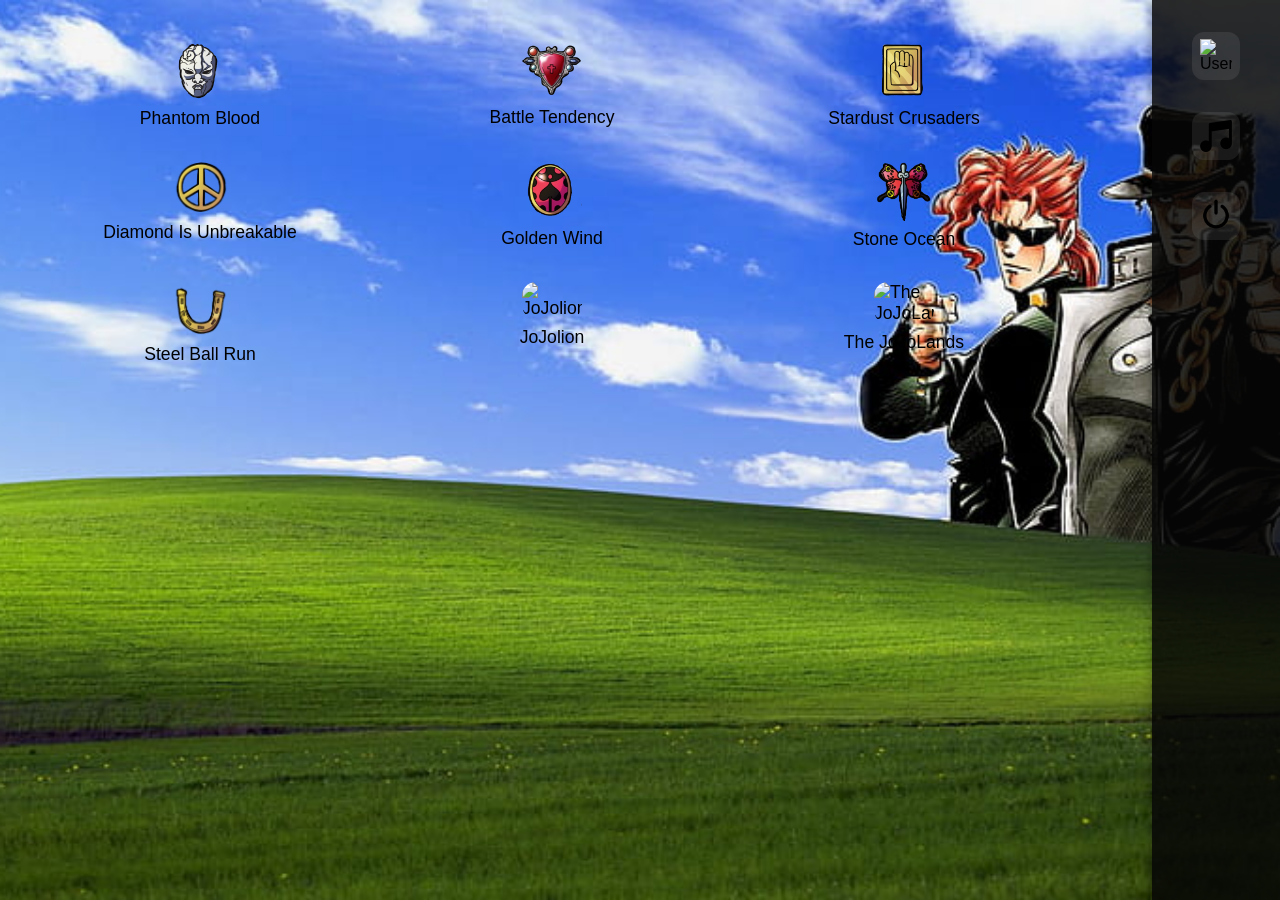
==== escritorio.html @ e4be67cc "v1 desktop" ====
<!DOCTYPE html>
<html lang="en">
    <head>
        <meta charset="UTF-8">
        <meta name="viewport" content="width=device-width, initial-scale=1.0">
        <title>Escritorio</title>
        <link rel="stylesheet" href="css/escritorio.css">
        <script src="js/escritorio.js" defer></script>
    </head>
    <body>
        <!--Escritorio con cada icono dentro-->
        <div class="desktop">
            <div class="desktop-icons">
                <div class="desktop-icon" id="icon-phantom-blood">
                    <img src="assets/imgs/phantomBlood.png"
                        alt="Phantom Blood">
                    Phantom Blood
                </div>
                <div class="desktop-icon" id="icon-battle-tendency">
                    <img src="assets/imgs/battleTendecy.png"
                        alt="Battle Tendency">
                    Battle Tendency
                </div>
                <div class="desktop-icon" id="icon-stardust-crusaders">
                    <img src="assets/imgs/stardustCrusaders.png"
                        alt="Stardust Crusaders">
                    Stardust Crusaders
                </div>
                <div class="desktop-icon" id="icon-diamond-is-unbreakable">
                    <img src="assets/imgs/crazyDiamond.png"
                        alt="Diamond Is Unbreakable">
                    Diamond Is Unbreakable
                </div>
                <div class="desktop-icon" id="icon-golden-wind">
                    <img src="assets/imgs/goldenWind.png" alt="Golden Wind">
                    Golden Wind
                </div>
                <div class="desktop-icon" id="icon-stone-ocean">
                    <img src="assets/imgs/stoneOcean.png" alt="Stone Ocean">
                    Stone Ocean
                </div>
                <div class="desktop-icon" id="icon-steel-ball-run">
                    <img src="assets/imgs/steelBall.png"
                        alt="Steel Ball Run">
                    Steel Ball Run
                </div>
                <div class="desktop-icon" id="icon-jojolion">
                    <img src="assets/imgs/jojolion.png" alt="JoJolion">
                    JoJolion
                </div>
                <div class="desktop-icon" id="icon-the-jojolands">
                    <img src="assets/imgs/jojolands.png" alt="The JoJoLands">
                    The JoJoLands
                </div>
            </div>

            <!-- barra de tareas -->
            <div class="taskbar">
                <div class="taskbar-icon" title="User" id="taskbarUser">
                    <img src="assets/imgs/UserIcon.png" alt="User"
                        style="width:32px;">
                </div>
                <div id="userLabel" class="user-label"></div>

                <div class="taskbar-icon" title="Musica">
                    <img src="assets/imgs/music.png" alt="musica"
                        style="width:32px;">
                </div>
                <div class="taskbar-icon" title="Salir">
                    <a><img src="assets/imgs/power.png" alt="Salir"
                            style="width:32px;"></a>
                </div>
            </div>
        </div>
        <!--ventanas de cada "aplicaion"-->
        <div id="window-phantom-blood" class="window hidden">
            <div class="window-header">
                Phantom Blood
                <button class="window-close"
                    onclick="closeWindow('window-phantom-blood')">×</button>
            </div>
            <div class="window-content">
                <p>Información sobre Phantom Blood.</p>
            </div>
        </div>
        <div id="window-battle-tendency" class="window hidden">
            <div class="window-header">
                Battle Tendency
                <button class="window-close"
                    onclick="closeWindow('window-battle-tendency')">×</button>
            </div>
            <div class="window-content">
                <p>Información sobre Battle Tendency.</p>
            </div>
        </div>
        <div id="window-stardust-crusaders" class="window hidden">
            <div class="window-header">
                Stardust Crusaders
                <button class="window-close"
                    onclick="closeWindow('window-stardust-crusaders')">×</button>
            </div>
            <div class="window-content">
                <p>Información sobre Stardust Crusaders.</p>
            </div>
        </div>
        <div id="window-diamond-is-unbreakable" class="window hidden">
            <div class="window-header">
                Diamond Is Unbreakable
                <button class="window-close"
                    onclick="closeWindow('window-diamond-is-unbreakable')">×</button>
            </div>
            <div class="window-content">
                <p>Información sobre Diamond Is Unbreakable.</p>
            </div>
        </div>
        <div id="window-golden-wind" class="window hidden">
            <div class="window-header">
                Golden Wind
                <button class="window-close"
                    onclick="closeWindow('window-golden-wind')">×</button>
            </div>
            <div class="window-content">
                <p>Información sobre Golden Wind.</p>
            </div>
        </div>
        <div id="window-stone-ocean" class="window hidden">
            <div class="window-header">
                Stone Ocean
                <button class="window-close"
                    onclick="closeWindow('window-stone-ocean')">×</button>
            </div>
            <div class="window-content">
                <p>Información sobre Stone Ocean.</p>
            </div>
        </div>
        <div id="window-steel-ball-run" class="window hidden">
            <div class="window-header">
                Steel Ball Run
                <button class="window-close"
                    onclick="closeWindow('window-steel-ball-run')">×</button>
            </div>
            <div class="window-content">
                <p>Información sobre Steel Ball Run.</p>
            </div>
        </div>
        <div id="window-jojolion" class="window hidden">
            <div class="window-header">
                JoJolion
                <button class="window-close"
                    onclick="closeWindow('window-jojolion')">×</button>
            </div>
            <div class="window-content">
                <p>Información sobre JoJolion.</p>
            </div>
        </div>
        <div id="window-the-jojolands" class="window hidden">
            <div class="window-header">
                The JoJoLands
                <button class="window-close"
                    onclick="closeWindow('window-the-jojolands')">×</button>
            </div>
            <div class="window-content">
                <p>Información sobre The JoJoLands.</p>
            </div>
        </div>

    </body>
</html>
---- css/escritorio.css ----
/* Fondo y fuente */
body {
    margin: 0;
    min-height: 100%;
    background: url('../assets/imgs/fondoPantalla.jpg') center center/cover no-repeat;
    font-family: 'Segoe UI', Verdana, sans-serif;
}

/* Escritorio */
.desktop {
    width: 100vw;
    height: 100vh;
    position: relative;
    display: flex;
}

/* Barra de tareas */
.taskbar {
    position: fixed;
    right: 0;
    top: 0;
    width: 10%;
    max-width: 150px;
    height: 100%;
    background: rgba(7, 7, 7, 0.85);
    display: flex;
    flex-direction: column;
    align-items: center;
    padding-top: 1rem;
    z-index: 10;
    box-shadow: -2px 0 8px rgba(7,7,7,0.27);
}

.taskbar-icon {
    width: 48px;
    height: 48px;
    margin: 1rem 0;
    background: rgba(255, 255, 255, 0.08);
    border-radius: 12px;
    display: flex;
    align-items: center;
    justify-content: center;
    cursor: pointer;
    transition: background 0.2s;
}

.taskbar-icon:hover {
    background: rgba(251, 225, 173, 0.18);
}

/* Iconos del escritorio */
.desktop-icons {
    position: absolute;
    left: 40px;
    top: 40px;
    width: 80%;
    display: grid;
    grid-template-columns: repeat(3, 1fr);
    gap: 2rem;
}

.desktop-icon {
    display: flex;
    flex-direction: column;
    align-items: center;
    cursor: pointer;
    font-size: 1.1rem;
}

.desktop-icon img {
    width: 60px;
    max-height: 60px;
    margin-bottom: 0.5rem;
    border-radius: 14px;

}

/* Ventanas estilo SSOO con controles */
.window {
    position: fixed;
    top: 120px;
    left: 160px;
    width: 340px;
    min-width: 220px;
    min-height: 120px;
    max-width: 95vw;
    max-height: 90vh;
    background: rgba(122, 100, 183);
    border-radius: 12px;
    box-shadow: 0 8px 32px rgba(7,7,7,0.53);
    z-index: 100;
    animation: windowIn 0.4s;
    display: flex;
    flex-direction: column;
    resize: both;
    overflow: auto;
    transition: width 0.3s, height 0.3s, top 0.3s, left 0.3s;
}

.window-header {
    padding: 0.7rem 1rem;
    background: rgba(7, 7, 7, 0.95);
    border-top-left-radius: 12px;
    border-top-right-radius: 12px;
    font-weight: bold;
    color: #fbe1ad;
    display: flex;
    justify-content: space-between;
    align-items: center;
    cursor: move;
    user-select: none;
}

.window-controls {
    display: flex;
    gap: 0.5rem;
}

.window-control {
    width: 22px;
    height: 22px;
    border: none;
    border-radius: 50%;
    background: #7a64b7;
    color: #fbe1ad;
    font-size: 1.1rem;
    cursor: pointer;
    display: flex;
    align-items: center;
    justify-content: center;
    transition: background 0.2s;
}

.window-control:hover {
    background: #eb5694;
}

.window.maximized {
    top: 0 !important;
    left: 0 !important;
    width: 100vw !important;
    height: 100vh !important;
    max-width: 100vw !important;
    max-height: 100vh !important;
    border-radius: 0 !important;
}

.window.minimized {
    display: none !important;
}

.window-content {
    padding: 1rem;
    color: #fbe1ad;
    font-size: 1rem;
}

.hidden {
    display: none;
}

@keyframes windowIn {
    from {
        transform: scale(0.7) translateY(40px);
        opacity: 0;
    }

    to {
        transform: scale(1) translateY(0);
        opacity: 1;
    }
}


/* Cursor personalizado para todo el escritorio */
body,
.desktop,
.taskbar {
    cursor: url('../assets/cursores/toBeContinued.png'), auto;
} 

.desktop-icon,
.taskbar-icon,
.window-control,
.window-close,
.taskbar-icon {
    cursor: url('../assets/cursores/jotaroPointer.png'), pointer;
}

.window-header:active {
    cursor: url('../assets/cursores/jotaroCursor.png'), grabbing;
}



/* Responsive: barra de tareas abajo y ventanas centradas en móvil */
@media screen and (max-width: 700px) {
    .taskbar {
        position: fixed;
        left: 50%;
        bottom: 0;
        top: auto;
        width: 90vw;
        height: 70px;
        max-width: 90vw;
        flex-direction: row;
        justify-content: center;
        align-items: center;
        box-shadow: 0 -2px 8px rgba(7,7,7,0.27);
        padding-top: 0;
        padding-bottom: 0.5rem;
        transform: translateX(-50%);
    }

    .taskbar-icon {
        margin: 0 1rem;
    }

    .desktop-icons {
        position: absolute;
        left: 10vw;
        top: 12vw;
        flex-direction: row;
        gap: 1.2rem;
    }

    .window {
        top: 80px !important;
        left: 50% !important;
        transform: translateX(-50%) !important;
        width: 92vw !important;
        min-width: 180px !important;
        max-width: 96vw !important;
        height: auto !important;
        max-height: 80vh !important;
    }
}

/* Evita que todo se mueva al ampliar */
html,
body,
.desktop {
    width: 100vw;
    height: 100vh;
    overflow: hidden;
}

/* Apagar transición */
.shutdown-transition {
    position: fixed;
    top: 0;
    left: 0;
    width: 100vw;
    height: 100vh;
    background: #070707;
    z-index: 2000;
    display: flex;
    align-items: center;
    justify-content: center;
    opacity: 0;
    animation: shutdownFade 1.2s forwards;
}

.shutdown-text {
    color: #fbe1ad;
    font-size: 2rem;
    font-family: 'Segoe UI', Tahoma, Geneva, Verdana, sans-serif;
    letter-spacing: 2px;
    opacity: 0;
    animation: shutdownText 0.8s 0.3s forwards;
}

@keyframes shutdownFade {
    to {
        opacity: 1;
    }
}

@keyframes shutdownText {
    to {
        opacity: 1;
    }
}
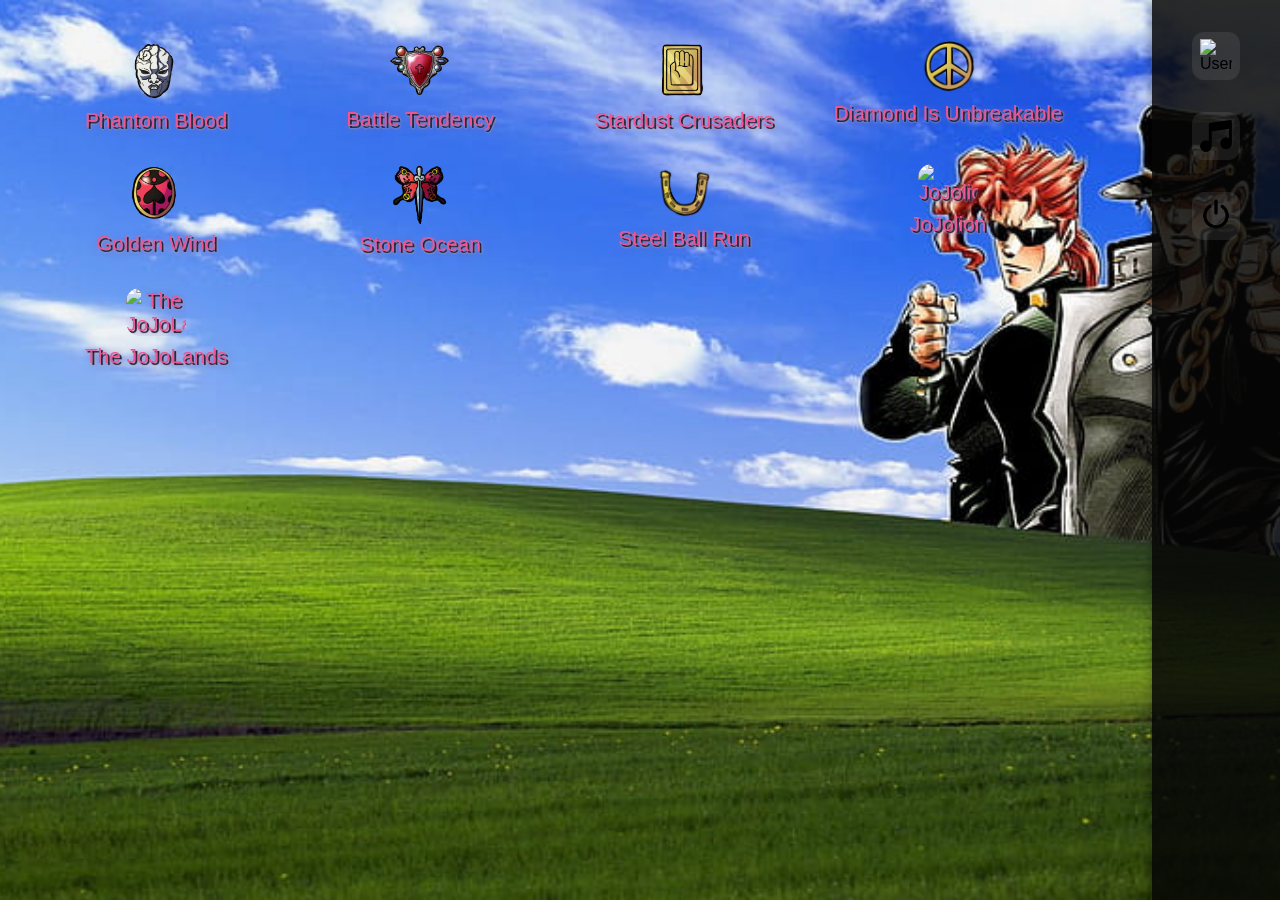
==== commit 9b1cd7d7: "añadir los ultimos iconos y mejora de texto iconos del escritorio y texto de los iconos mejorados y " ====
--- a/escritorio.html
+++ b/escritorio.html
@@ -72,7 +72,7 @@
                 </div>
             </div>
         </div>
-        <!--ventanas de cada "aplicaion"-->
+        <!--ventanas de cada "aplicaion" -->
         <div id="window-phantom-blood" class="window hidden">
             <div class="window-header">
                 Phantom Blood
--- a/css/escritorio.css
+++ b/css/escritorio.css
@@ -55,7 +55,7 @@
     top: 40px;
     width: 80%;
     display: grid;
-    grid-template-columns: repeat(3, 1fr);
+    grid-template-columns: repeat(4, 1fr);
     gap: 2rem;
 }
 
@@ -64,7 +64,12 @@
     flex-direction: column;
     align-items: center;
     cursor: pointer;
-    font-size: 1.1rem;
+    font-size: 1.3rem;
+    text-align: center;
+    color: #eb5694;
+    text-shadow:2px 2px 8px #7a64b7,
+                2px 2px 1px #000,
+                2px 2px 2px #fff;
 }
 
 .desktop-icon img {
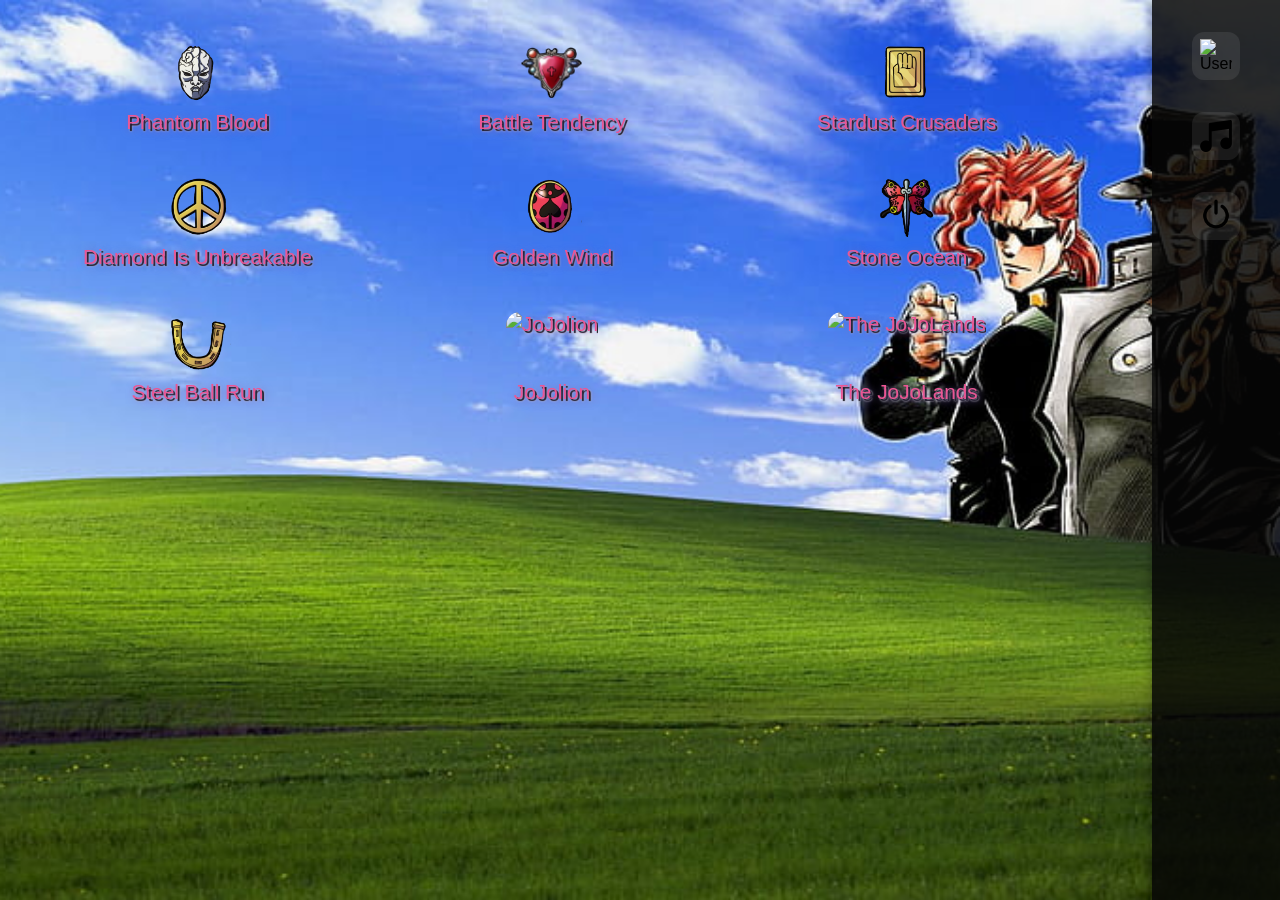
==== commit 042fe672: "remodelar css ajustar grid y quitar cosas innecesarias" ====
--- a/escritorio.html
+++ b/escritorio.html
@@ -72,7 +72,7 @@
                 </div>
             </div>
         </div>
-        <!--ventanas de cada "aplicaion" -->
+        <!-- ventanas de cada "aplicaion"
         <div id="window-phantom-blood" class="window hidden">
             <div class="window-header">
                 Phantom Blood
@@ -162,7 +162,7 @@
             <div class="window-content">
                 <p>Información sobre The JoJoLands.</p>
             </div>
-        </div>
+        </div> -->
 
     </body>
 </html>
--- a/css/escritorio.css
+++ b/css/escritorio.css
@@ -55,29 +55,32 @@
     top: 40px;
     width: 80%;
     display: grid;
-    grid-template-columns: repeat(4, 1fr);
-    gap: 2rem;
+    grid-template-columns: repeat(3, 1fr);
+    place-items: center;
+    gap: 2.5rem;
 }
 
 .desktop-icon {
     display: flex;
     flex-direction: column;
     align-items: center;
+    justify-content: center;
     cursor: pointer;
+    width: 100%;
+    height: 100%;
     font-size: 1.3rem;
     text-align: center;
     color: #eb5694;
+    padding: 0.1rem 0.25rem;
     text-shadow:2px 2px 8px #7a64b7,
                 2px 2px 1px #000,
                 2px 2px 2px #fff;
 }
 
 .desktop-icon img {
-    width: 60px;
-    max-height: 60px;
+    height: 60px;
     margin-bottom: 0.5rem;
     border-radius: 14px;
-
 }
 
 /* Ventanas estilo SSOO con controles */
@@ -94,7 +97,7 @@
     border-radius: 12px;
     box-shadow: 0 8px 32px rgba(7,7,7,0.53);
     z-index: 100;
-    animation: windowIn 0.4s;
+    animation: windowIn 0.1s;
     display: flex;
     flex-direction: column;
     resize: both;
@@ -181,21 +184,20 @@
 body,
 .desktop,
 .taskbar {
-    cursor: url('../assets/cursores/toBeContinued.png'), auto;
-} 
+    cursor: url('../assets/cursores/toBeContinued.png') 64 64, auto;
+}
 
 .desktop-icon,
 .taskbar-icon,
 .window-control,
 .window-close,
 .taskbar-icon {
-    cursor: url('../assets/cursores/jotaroPointer.png'), pointer;
+    cursor: url('../assets/cursores/jotaroPointer.png') 64 64, pointer;
 }
 
 .window-header:active {
-    cursor: url('../assets/cursores/jotaroCursor.png'), grabbing;
-}
-
+    cursor: url('../assets/cursores/jotaroCursor.png') 64 64, grabbing;
+}
 
 
 /* Responsive: barra de tareas abajo y ventanas centradas en móvil */
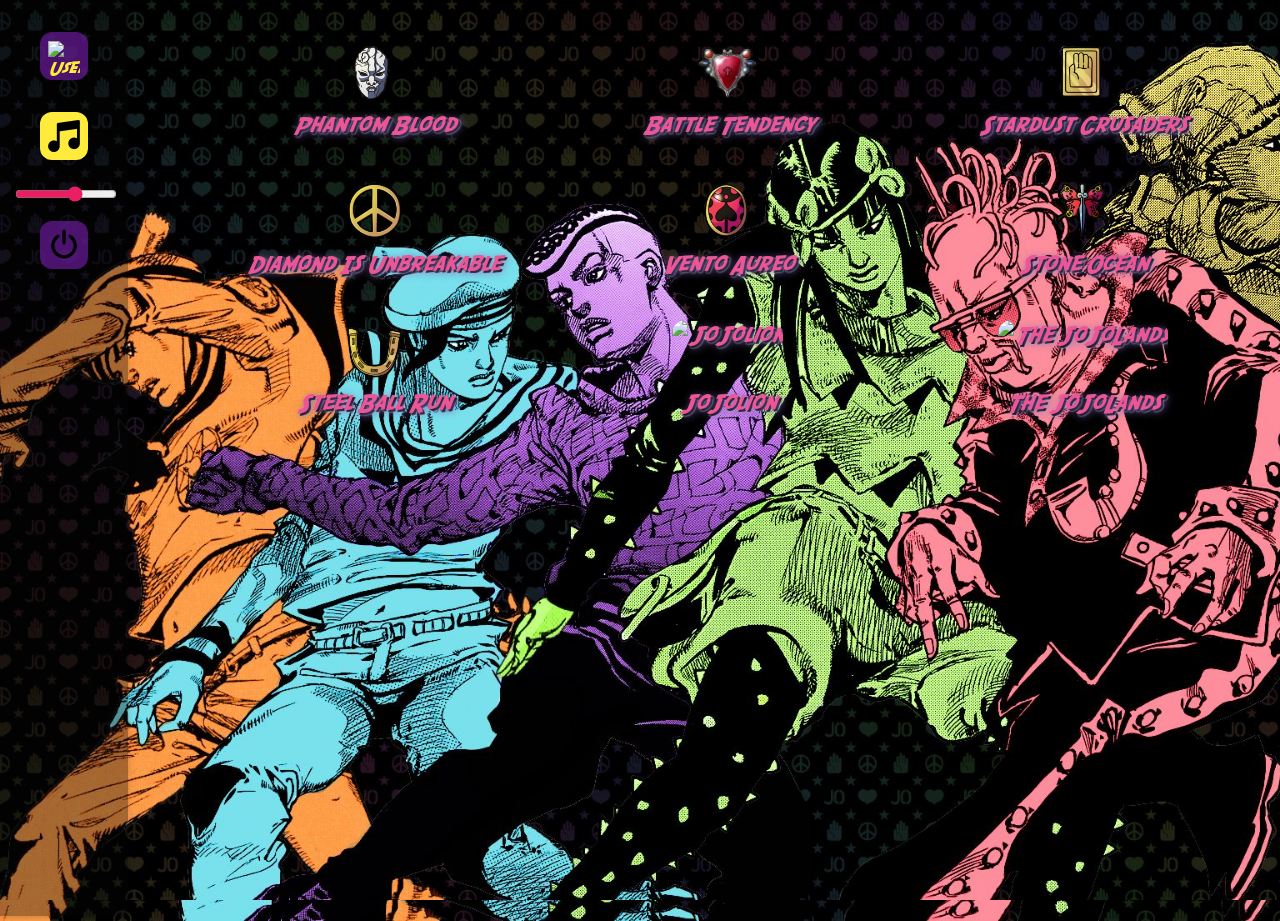
==== commit 21b02bc2: "escritorio finalizado con manejo de volumen y musica" ====
--- a/escritorio.html
+++ b/escritorio.html
@@ -4,6 +4,7 @@
         <meta charset="UTF-8">
         <meta name="viewport" content="width=device-width, initial-scale=1.0">
         <title>Escritorio</title>
+        <link rel="icon" href="assets/imgs/FavIcon.png" type="image/png">
         <link rel="stylesheet" href="css/escritorio.css">
         <script src="js/escritorio.js" defer></script>
     </head>
@@ -33,7 +34,7 @@
                 </div>
                 <div class="desktop-icon" id="icon-golden-wind">
                     <img src="assets/imgs/goldenWind.png" alt="Golden Wind">
-                    Golden Wind
+                    Vento Aureo
                 </div>
                 <div class="desktop-icon" id="icon-stone-ocean">
                     <img src="assets/imgs/stoneOcean.png" alt="Stone Ocean">
@@ -57,112 +58,35 @@
             <!-- barra de tareas -->
             <div class="taskbar">
                 <div class="taskbar-icon" title="User" id="taskbarUser">
-                    <img src="assets/imgs/UserIcon.png" alt="User"
-                        style="width:32px;">
+                    <img src="assets/imgs/UserIcon.png" alt="User">
+                        <div id="userLabel" class="user-label"></div>
+                    </div>
+
+                <div class="taskbar-icon muted" title="Musica" id="taskbarMusic">
+                    <img src="assets/imgs/music.png" alt="musica">
                 </div>
-                <div id="userLabel" class="user-label"></div>
+                <div class="volume-container">
+                    <input
+                        type="range"
+                        id="volumeSlider"
+                        min="0"
+                        max="100"
+                        value="60">
+                </div>
 
-                <div class="taskbar-icon" title="Musica">
-                    <img src="assets/imgs/music.png" alt="musica"
-                        style="width:32px;">
-                </div>
                 <div class="taskbar-icon" title="Salir">
-                    <a><img src="assets/imgs/power.png" alt="Salir"
-                            style="width:32px;"></a>
+                    <a><img src="assets/imgs/power.png" alt="Salir"></a>
                 </div>
             </div>
         </div>
-        <!-- ventanas de cada "aplicaion"
-        <div id="window-phantom-blood" class="window hidden">
-            <div class="window-header">
-                Phantom Blood
-                <button class="window-close"
-                    onclick="closeWindow('window-phantom-blood')">×</button>
-            </div>
-            <div class="window-content">
-                <p>Información sobre Phantom Blood.</p>
-            </div>
-        </div>
-        <div id="window-battle-tendency" class="window hidden">
-            <div class="window-header">
-                Battle Tendency
-                <button class="window-close"
-                    onclick="closeWindow('window-battle-tendency')">×</button>
-            </div>
-            <div class="window-content">
-                <p>Información sobre Battle Tendency.</p>
-            </div>
-        </div>
-        <div id="window-stardust-crusaders" class="window hidden">
-            <div class="window-header">
-                Stardust Crusaders
-                <button class="window-close"
-                    onclick="closeWindow('window-stardust-crusaders')">×</button>
-            </div>
-            <div class="window-content">
-                <p>Información sobre Stardust Crusaders.</p>
-            </div>
-        </div>
-        <div id="window-diamond-is-unbreakable" class="window hidden">
-            <div class="window-header">
-                Diamond Is Unbreakable
-                <button class="window-close"
-                    onclick="closeWindow('window-diamond-is-unbreakable')">×</button>
-            </div>
-            <div class="window-content">
-                <p>Información sobre Diamond Is Unbreakable.</p>
-            </div>
-        </div>
-        <div id="window-golden-wind" class="window hidden">
-            <div class="window-header">
-                Golden Wind
-                <button class="window-close"
-                    onclick="closeWindow('window-golden-wind')">×</button>
-            </div>
-            <div class="window-content">
-                <p>Información sobre Golden Wind.</p>
-            </div>
-        </div>
-        <div id="window-stone-ocean" class="window hidden">
-            <div class="window-header">
-                Stone Ocean
-                <button class="window-close"
-                    onclick="closeWindow('window-stone-ocean')">×</button>
-            </div>
-            <div class="window-content">
-                <p>Información sobre Stone Ocean.</p>
-            </div>
-        </div>
-        <div id="window-steel-ball-run" class="window hidden">
-            <div class="window-header">
-                Steel Ball Run
-                <button class="window-close"
-                    onclick="closeWindow('window-steel-ball-run')">×</button>
-            </div>
-            <div class="window-content">
-                <p>Información sobre Steel Ball Run.</p>
-            </div>
-        </div>
-        <div id="window-jojolion" class="window hidden">
-            <div class="window-header">
-                JoJolion
-                <button class="window-close"
-                    onclick="closeWindow('window-jojolion')">×</button>
-            </div>
-            <div class="window-content">
-                <p>Información sobre JoJolion.</p>
-            </div>
-        </div>
-        <div id="window-the-jojolands" class="window hidden">
-            <div class="window-header">
-                The JoJoLands
-                <button class="window-close"
-                    onclick="closeWindow('window-the-jojolands')">×</button>
-            </div>
-            <div class="window-content">
-                <p>Información sobre The JoJoLands.</p>
-            </div>
-        </div> -->
+        <iframe
+            id="youtube-audio"
+            width="1"
+            height="1"
+            src="https://www.youtube.com/embed/o28852--bFE?autoplay=1&loop=1&playlist=o28852--bFE&mute=1&controls=0&enablejsapi=1"
+            allow="autoplay; encrypted-media"
+            frameborder="0">
+        </iframe>
 
     </body>
 </html>
--- a/css/escritorio.css
+++ b/css/escritorio.css
@@ -1,190 +1,248 @@
+:root {
+  --icon: rgb(106, 27, 154, 0.7);
+  --iconHover: rgb(233, 30, 99, 0.7);
+  --muted: #ffeb3b;
+  --blanco: #e6eef6;
+}
+
+@font-face {
+  font-family: "Fedora";
+  src: url("../assets/font/sf-fedora.regular.ttf") format("truetype");
+}
+@font-face {
+  font-family: "CCWild";
+  src: url("../assets/font/cc-wild-words-roman.ttf") format("truetype");
+}
+
 /* Fondo y fuente */
 body {
-    margin: 0;
-    min-height: 100%;
-    background: url('../assets/imgs/fondoPantalla.jpg') center center/cover no-repeat;
-    font-family: 'Segoe UI', Verdana, sans-serif;
+  margin: 0;
+  min-height: 100%;
+  background: url("../assets/imgs/fondoEscGr.jpeg") center center/cover
+    no-repeat;
+  font-family: Fedora, Verdana, sans-serif;
 }
 
 /* Escritorio */
 .desktop {
-    width: 100vw;
-    height: 100vh;
-    position: relative;
-    display: flex;
+  width: 100vw;
+  height: 100vh;
+  position: relative;
+  display: flex;
 }
 
 /* Barra de tareas */
 .taskbar {
-    position: fixed;
-    right: 0;
-    top: 0;
-    width: 10%;
-    max-width: 150px;
-    height: 100%;
-    background: rgba(7, 7, 7, 0.85);
-    display: flex;
-    flex-direction: column;
-    align-items: center;
-    padding-top: 1rem;
-    z-index: 10;
-    box-shadow: -2px 0 8px rgba(7,7,7,0.27);
+  position: fixed;
+  left: 0;
+  top: 0;
+  width: 10vw;
+  max-width: 150px;
+  height: 100%;
+  background: rgba(7, 7, 7, 0.35);
+  display: flex;
+  flex-direction: column;
+  align-items: center;
+  padding-top: 1rem;
+  z-index: 10;
+  box-shadow: -2px 0 8px rgba(7, 7, 7, 0.27);
+  color: var(--muted);
 }
 
 .taskbar-icon {
-    width: 48px;
-    height: 48px;
-    margin: 1rem 0;
-    background: rgba(255, 255, 255, 0.08);
-    border-radius: 12px;
-    display: flex;
-    align-items: center;
-    justify-content: center;
-    cursor: pointer;
-    transition: background 0.2s;
-}
-
+  width: 48px;
+  height: 48px;
+  margin: 1rem 0;
+  background: var(--icon);
+  border-radius: 12px;
+  display: flex;
+  align-items: center;
+  justify-content: center;
+  cursor: pointer;
+  transition: background 0.2s;
+}
+.taskbar-icon img{
+  width: 32px;
+  margin-top: 0px;
+}
+  
+.taskbar-icon:nth-child(1) img{
+  margin-top: 15px;
+}
+  
 .taskbar-icon:hover {
-    background: rgba(251, 225, 173, 0.18);
-}
+  background: var(--iconHover);
+}
+
+#taskbarUser {
+  flex-direction: column;
+  align-items: center;
+}
+.taskbar-icon.muted {
+  background: var(--muted);
+}
+
+.user-container {
+  display: flex;
+  flex-direction: column;
+  align-items: center;
+}
+
+.user-label {
+  color: var(--muted);
+  font-size: 0.8rem;
+  text-align: center;
+  margin: 0.25rem 0;
+}
+
+/* Control de volumen */
+.volume-container {
+  margin-top: 0.5rem;
+  width: 80%;
+
+}
+
+#volumeSlider {
+  width: 100%;
+  cursor: pointer;
+  accent-color: var(--iconHover); /* color rosa tipo JoJo */
+}
+
 
 /* Iconos del escritorio */
 .desktop-icons {
-    position: absolute;
-    left: 40px;
-    top: 40px;
-    width: 80%;
-    display: grid;
-    grid-template-columns: repeat(3, 1fr);
-    place-items: center;
-    gap: 2.5rem;
+  position: absolute;
+  right: 40px;
+  top: 40px;
+  width: 80%;
+  display: grid;
+  grid-template-columns: repeat(3, 1fr);
+  place-items: center;
+  gap: 2.5rem;
 }
 
 .desktop-icon {
-    display: flex;
-    flex-direction: column;
-    align-items: center;
-    justify-content: center;
-    cursor: pointer;
-    width: 100%;
-    height: 100%;
-    font-size: 1.3rem;
-    text-align: center;
-    color: #eb5694;
-    padding: 0.1rem 0.25rem;
-    text-shadow:2px 2px 8px #7a64b7,
-                2px 2px 1px #000,
-                2px 2px 2px #fff;
+  display: flex;
+  flex-direction: column;
+  align-items: center;
+  justify-content: center;
+  cursor: pointer;
+  width: 100%;
+  height: 100%;
+  font-size: 1.3rem;
+  text-align: center;
+  color: #eb5694;
+  padding: 0.1rem 0.25rem;
+  text-shadow: 2px 2px 8px #7a64b7, 2px 2px 1px #000, 2px 2px 2px #fff;
 }
 
 .desktop-icon img {
-    height: 60px;
-    margin-bottom: 0.5rem;
-    border-radius: 14px;
+  height: 60px;
+  margin-bottom: 0.5rem;
+  border-radius: 14px;
 }
 
 /* Ventanas estilo SSOO con controles */
 .window {
-    position: fixed;
-    top: 120px;
-    left: 160px;
-    width: 340px;
-    min-width: 220px;
-    min-height: 120px;
-    max-width: 95vw;
-    max-height: 90vh;
-    background: rgba(122, 100, 183);
-    border-radius: 12px;
-    box-shadow: 0 8px 32px rgba(7,7,7,0.53);
-    z-index: 100;
-    animation: windowIn 0.1s;
-    display: flex;
-    flex-direction: column;
-    resize: both;
-    overflow: auto;
-    transition: width 0.3s, height 0.3s, top 0.3s, left 0.3s;
+  position: fixed;
+  top: 120px;
+  left: 160px;
+  width: 340px;
+  min-width: 220px;
+  min-height: 120px;
+  max-width: 95vw;
+  max-height: 90vh;
+  background: rgba(122, 100, 183);
+  border-radius: 12px;
+  box-shadow: 0 8px 32px rgba(7, 7, 7, 0.53);
+  z-index: 100;
+  animation: windowIn 0.1s;
+  display: flex;
+  flex-direction: column;
+  resize: both;
+  overflow: auto;
+  transition: width 0.3s, height 0.3s, top 0.3s, left 0.3s;
 }
 
 .window-header {
-    padding: 0.7rem 1rem;
-    background: rgba(7, 7, 7, 0.95);
-    border-top-left-radius: 12px;
-    border-top-right-radius: 12px;
-    font-weight: bold;
-    color: #fbe1ad;
-    display: flex;
-    justify-content: space-between;
-    align-items: center;
-    cursor: move;
-    user-select: none;
+  padding: 0.7rem 1rem;
+  background: rgba(7, 7, 7, 0.95);
+  border-top-left-radius: 12px;
+  border-top-right-radius: 12px;
+  font-weight: bold;
+  color: #fbe1ad;
+  display: flex;
+  justify-content: space-between;
+  align-items: center;
+  cursor: move;
+  user-select: none;
 }
 
 .window-controls {
-    display: flex;
-    gap: 0.5rem;
+  display: flex;
+  gap: 0.5rem;
 }
 
 .window-control {
-    width: 22px;
-    height: 22px;
-    border: none;
-    border-radius: 50%;
-    background: #7a64b7;
-    color: #fbe1ad;
-    font-size: 1.1rem;
-    cursor: pointer;
-    display: flex;
-    align-items: center;
-    justify-content: center;
-    transition: background 0.2s;
+  width: 22px;
+  height: 22px;
+  border: none;
+  border-radius: 50%;
+  background: #7a64b7;
+  color: #fbe1ad;
+  font-size: 1.1rem;
+  cursor: pointer;
+  display: flex;
+  align-items: center;
+  justify-content: center;
+  transition: background 0.2s;
 }
 
 .window-control:hover {
-    background: #eb5694;
+  background: #eb5694;
 }
 
 .window.maximized {
-    top: 0 !important;
-    left: 0 !important;
-    width: 100vw !important;
-    height: 100vh !important;
-    max-width: 100vw !important;
-    max-height: 100vh !important;
-    border-radius: 0 !important;
+  top: 0;
+  left: 0;
+  width: 100vw;
+  height: 100vh;
+  max-width: 100vw;
+  max-height: 100vh;
+  border-radius: 0;
 }
 
 .window.minimized {
-    display: none !important;
+  display: none;
 }
 
 .window-content {
-    padding: 1rem;
-    color: #fbe1ad;
-    font-size: 1rem;
+  padding: 1rem;
+  color: #fbe1ad;
+  font-size: 1rem;
 }
 
 .hidden {
-    display: none;
+  display: none;
 }
 
 @keyframes windowIn {
-    from {
-        transform: scale(0.7) translateY(40px);
-        opacity: 0;
-    }
-
-    to {
-        transform: scale(1) translateY(0);
-        opacity: 1;
-    }
-}
-
+  from {
+    transform: scale(0.7) translateY(40px);
+    opacity: 0;
+  }
+
+  to {
+    transform: scale(1) translateY(0);
+    opacity: 1;
+  }
+}
 
 /* Cursor personalizado para todo el escritorio */
 body,
 .desktop,
 .taskbar {
-    cursor: url('../assets/cursores/toBeContinued.png') 64 64, auto;
+  cursor: url("../assets/cursores/toBeContinued.png") 64 64, auto;
 }
 
 .desktop-icon,
@@ -192,100 +250,137 @@
 .window-control,
 .window-close,
 .taskbar-icon {
-    cursor: url('../assets/cursores/jotaroPointer.png') 64 64, pointer;
+  cursor: url("../assets/cursores/jotaroPointer.png") 64 64, pointer;
 }
 
 .window-header:active {
-    cursor: url('../assets/cursores/jotaroCursor.png') 64 64, grabbing;
-}
-
-
-/* Responsive: barra de tareas abajo y ventanas centradas en móvil */
-@media screen and (max-width: 700px) {
-    .taskbar {
-        position: fixed;
-        left: 50%;
-        bottom: 0;
-        top: auto;
-        width: 90vw;
-        height: 70px;
-        max-width: 90vw;
-        flex-direction: row;
-        justify-content: center;
-        align-items: center;
-        box-shadow: 0 -2px 8px rgba(7,7,7,0.27);
-        padding-top: 0;
-        padding-bottom: 0.5rem;
-        transform: translateX(-50%);
-    }
-
-    .taskbar-icon {
-        margin: 0 1rem;
-    }
-
-    .desktop-icons {
-        position: absolute;
-        left: 10vw;
-        top: 12vw;
-        flex-direction: row;
-        gap: 1.2rem;
-    }
-
-    .window {
-        top: 80px !important;
-        left: 50% !important;
-        transform: translateX(-50%) !important;
-        width: 92vw !important;
-        min-width: 180px !important;
-        max-width: 96vw !important;
-        height: auto !important;
-        max-height: 80vh !important;
-    }
+  cursor: url("../assets/cursores/jotaroCursor.png") 64 64, grabbing;
 }
 
 /* Evita que todo se mueva al ampliar */
-html,
-body,
+
 .desktop {
-    width: 100vw;
-    height: 100vh;
-    overflow: hidden;
+  width: 100vw;
+  height: 100vh;
+  overflow: hidden;
+  background: url("../assets/imgs/fondoEscGr.jpeg")
+    center/cover no-repeat ;
+
 }
 
 /* Apagar transición */
 .shutdown-transition {
+  position: fixed;
+  top: 0;
+  left: 0;
+  width: 100vw;
+  height: 100vh;
+  background: #070707;
+  z-index: 2000;
+  display: flex;
+  align-items: center;
+  justify-content: center;
+  opacity: 0;
+  animation: shutdownFade 1.2s forwards;
+}
+
+.shutdown-text {
+  color: #fbe1ad;
+  font-size: 2rem;
+  font-family: Fedora, CCWild, Geneva, Verdana, sans-serif;
+  letter-spacing: 2px;
+  opacity: 0;
+  animation: shutdownText 0.8s 0.3s forwards;
+}
+
+@keyframes shutdownFade {
+  to {
+    opacity: 1;
+  }
+}
+
+@keyframes shutdownText {
+  to {
+    opacity: 1;
+  }
+}
+
+/* Responsive: barra de tareas abajo y ventanas centradas en móvil */
+@media (max-width: 800px) {
+  html,
+  body,
+  .desktop {
+    background: url("../assets/imgs/fondoEscPeq.jpg") center/cover no-repeat;
+  }
+
+  .taskbar {
     position: fixed;
-    top: 0;
-    left: 0;
+    left: 50%;
+    bottom: 0;
+    top: auto;
     width: 100vw;
-    height: 100vh;
-    background: #070707;
-    z-index: 2000;
+    height: 70px;
+    max-width: 100%;
+    flex-direction: row;
+    justify-content: center;
+    align-items: center;
+    box-shadow: 0 -2px 8px rgba(7, 7, 7, 0.27);
+    padding-top: 0.5rem;
+    padding-bottom: 0.5rem;
+    transform: translateX(-50%);
+  }
+
+  .user-container {
     display: flex;
+    flex-direction: column;
     align-items: center;
-    justify-content: center;
-    opacity: 0;
-    animation: shutdownFade 1.2s forwards;
-}
-
-.shutdown-text {
-    color: #fbe1ad;
-    font-size: 2rem;
-    font-family: 'Segoe UI', Tahoma, Geneva, Verdana, sans-serif;
-    letter-spacing: 2px;
-    opacity: 0;
-    animation: shutdownText 0.8s 0.3s forwards;
-}
-
-@keyframes shutdownFade {
-    to {
-        opacity: 1;
-    }
-}
-
-@keyframes shutdownText {
-    to {
-        opacity: 1;
-    }
-}
-
+    margin: 0 1rem;
+  }
+
+  .user-container .taskbar-icon {
+    margin: 0;
+  }
+
+  .user-label {
+    display: block;
+    color: var(--muted);
+    font-size: 0.8rem;
+    margin-top: 0.25rem;
+  }
+
+  .taskbar-icon {
+    margin: 0 1rem;
+  }
+
+  .desktop-icons {
+    position: absolute;
+    left: 10vw;
+    top: 12vw;
+    grid-template-columns: repeat(2, 1fr);
+    gap: 1.5rem;
+  }
+
+  .window {
+    top: 80px;
+    left: 50%;
+    transform: translateX(-50%);
+    width: 92vw;
+    min-width: 180px;
+    max-width: 96vw;
+    height: auto;
+    max-height: 80vh;
+  }
+
+  /* Control de volumen */
+.volume-container {
+  margin-top: 1.3rem;
+  width: 9%;
+  transform: rotate(270deg);
+}
+
+#volumeSlider {
+  width: 100%;
+  cursor: pointer;
+  accent-color: var(--iconHover); /* color rosa tipo JoJo */
+}
+}
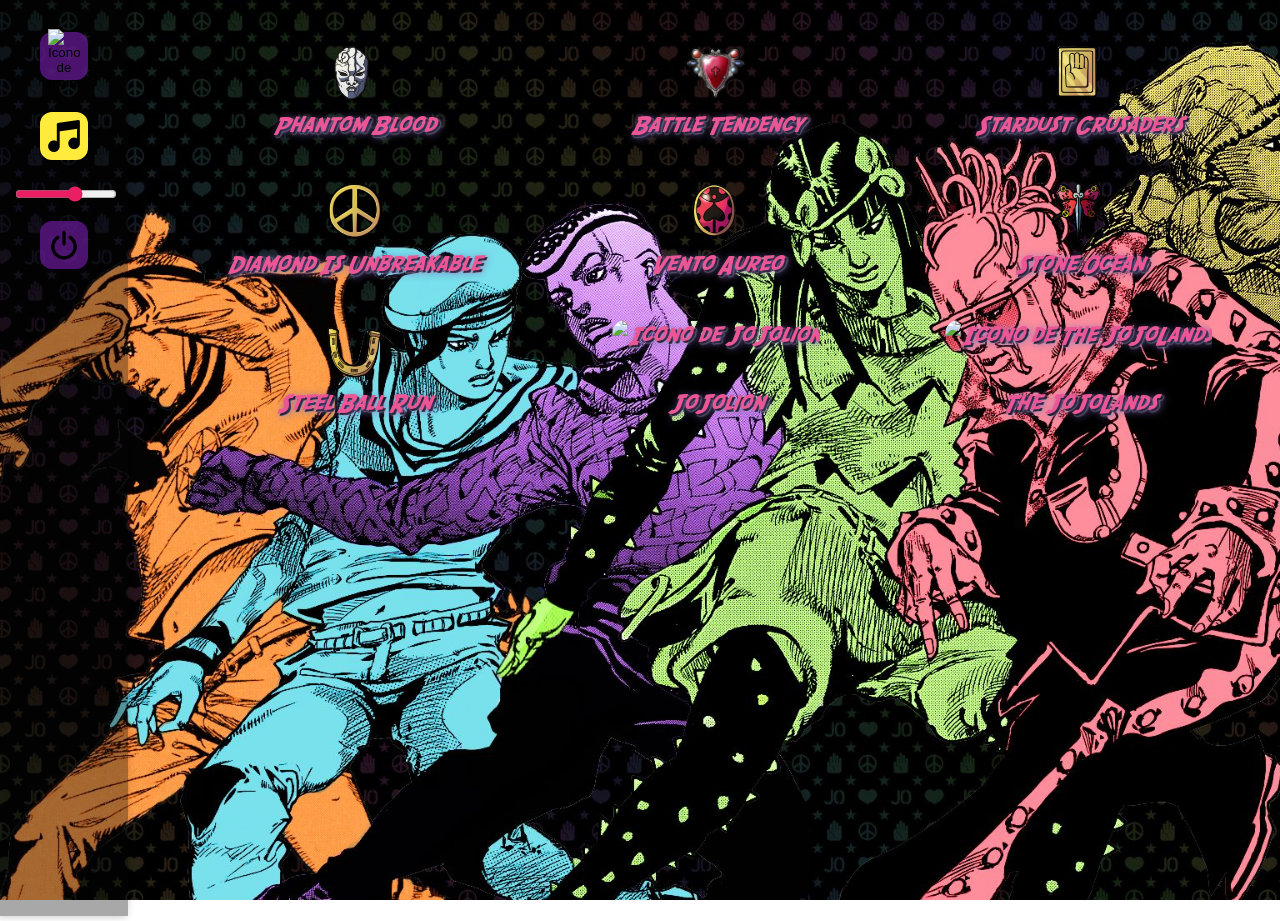
==== commit b8c1a572: "usbilidad implementada y mejora de partes.html" ====
--- a/escritorio.html
+++ b/escritorio.html
@@ -1,92 +1,97 @@
 <!DOCTYPE html>
-<html lang="en">
+<html lang="es">
     <head>
         <meta charset="UTF-8">
         <meta name="viewport" content="width=device-width, initial-scale=1.0">
-        <title>Escritorio</title>
+        <title>Escritorio - JoJo's Desktop</title>
         <link rel="icon" href="assets/imgs/FavIcon.png" type="image/png">
         <link rel="stylesheet" href="css/escritorio.css">
         <script src="js/escritorio.js" defer></script>
     </head>
     <body>
-        <!--Escritorio con cada icono dentro-->
-        <div class="desktop">
-            <div class="desktop-icons">
-                <div class="desktop-icon" id="icon-phantom-blood">
-                    <img src="assets/imgs/phantomBlood.png"
-                        alt="Phantom Blood">
+        <!-- Skip link para accesibilidad -->
+        <a href="#main-content" class="skip-link">Saltar al contenido principal</a>
+        
+        <!-- Área principal del escritorio -->
+        <div class="desktop" role="main" id="main-content">
+            <!-- Iconos del escritorio -->
+            <nav class="desktop-icons" aria-label="Partes de JoJo's Bizarre Adventure">
+                <a href="partes.html?part=Phantom%20Blood" class="desktop-icon" id="icon-phantom-blood" role="button" tabindex="0">
+                    <img src="assets/imgs/phantomBlood.png" alt="Icono de Phantom Blood">
                     Phantom Blood
-                </div>
-                <div class="desktop-icon" id="icon-battle-tendency">
-                    <img src="assets/imgs/battleTendecy.png"
-                        alt="Battle Tendency">
+                </a>
+                <a href="partes.html?part=Battle%20Tendency" class="desktop-icon" id="icon-battle-tendency" role="button" tabindex="0">
+                    <img src="assets/imgs/battleTendecy.png" alt="Icono de Battle Tendency">
                     Battle Tendency
-                </div>
-                <div class="desktop-icon" id="icon-stardust-crusaders">
-                    <img src="assets/imgs/stardustCrusaders.png"
-                        alt="Stardust Crusaders">
+                </a>
+                <a href="partes.html?part=Stardust%20Crusaders" class="desktop-icon" id="icon-stardust-crusaders" role="button" tabindex="0">
+                    <img src="assets/imgs/stardustCrusaders.png" alt="Icono de Stardust Crusaders">
                     Stardust Crusaders
-                </div>
-                <div class="desktop-icon" id="icon-diamond-is-unbreakable">
-                    <img src="assets/imgs/crazyDiamond.png"
-                        alt="Diamond Is Unbreakable">
+                </a>
+                <a href="partes.html?part=Diamond%20is%20Unbreakable" class="desktop-icon" id="icon-diamond-is-unbreakable" role="button" tabindex="0">
+                    <img src="assets/imgs/crazyDiamond.png" alt="Icono de Diamond Is Unbreakable">
                     Diamond Is Unbreakable
-                </div>
-                <div class="desktop-icon" id="icon-golden-wind">
-                    <img src="assets/imgs/goldenWind.png" alt="Golden Wind">
+                </a>
+                <a href="partes.html?part=Vento%20Aureo" class="desktop-icon" id="icon-golden-wind" role="button" tabindex="0">
+                    <img src="assets/imgs/goldenWind.png" alt="Icono de Vento Aureo">
                     Vento Aureo
-                </div>
-                <div class="desktop-icon" id="icon-stone-ocean">
-                    <img src="assets/imgs/stoneOcean.png" alt="Stone Ocean">
+                </a>
+                <a href="partes.html?part=Stone%20Ocean" class="desktop-icon" id="icon-stone-ocean" role="button" tabindex="0">
+                    <img src="assets/imgs/stoneOcean.png" alt="Icono de Stone Ocean">
                     Stone Ocean
-                </div>
-                <div class="desktop-icon" id="icon-steel-ball-run">
-                    <img src="assets/imgs/steelBall.png"
-                        alt="Steel Ball Run">
+                </a>
+                <a href="partes.html?part=Steel%20Ball%20Run" class="desktop-icon" id="icon-steel-ball-run" role="button" tabindex="0">
+                    <img src="assets/imgs/steelBall.png" alt="Icono de Steel Ball Run">
                     Steel Ball Run
-                </div>
-                <div class="desktop-icon" id="icon-jojolion">
-                    <img src="assets/imgs/jojolion.png" alt="JoJolion">
+                </a>
+                <a href="partes.html?part=JoJolion" class="desktop-icon" id="icon-jojolion" role="button" tabindex="0">
+                    <img src="assets/imgs/jojolion.png" alt="Icono de JoJolion">
                     JoJolion
-                </div>
-                <div class="desktop-icon" id="icon-the-jojolands">
-                    <img src="assets/imgs/jojolands.png" alt="The JoJoLands">
+                </a>
+                <a href="partes.html?part=The%20JoJoLands" class="desktop-icon" id="icon-the-jojolands" role="button" tabindex="0">
+                    <img src="assets/imgs/jojolands.png" alt="Icono de The JoJoLands">
                     The JoJoLands
-                </div>
-            </div>
+                </a>
+            </nav>
 
             <!-- barra de tareas -->
-            <div class="taskbar">
-                <div class="taskbar-icon" title="User" id="taskbarUser">
-                    <img src="assets/imgs/UserIcon.png" alt="User">
-                        <div id="userLabel" class="user-label"></div>
-                    </div>
+            <nav class="taskbar" aria-label="Barra de tareas">
+                <button class="taskbar-icon" id="taskbarUser" aria-label="Usuario: haz clic para cerrar sesión">
+                    <img src="assets/imgs/UserIcon.png" alt="Icono de usuario">
+                    <div id="userLabel" class="user-label" aria-live="polite"></div>
+                </button>
 
-                <div class="taskbar-icon muted" title="Musica" id="taskbarMusic">
-                    <img src="assets/imgs/music.png" alt="musica">
-                </div>
+                <button class="taskbar-icon muted" id="taskbarMusic" aria-label="Control de música: haz clic para silenciar o activar">
+                    <img src="assets/imgs/music.png" alt="Icono de música">
+                </button>
                 <div class="volume-container">
+                    <label for="volumeSlider" class="visually-hidden">Control de volumen</label>
                     <input
                         type="range"
                         id="volumeSlider"
                         min="0"
                         max="100"
-                        value="60">
+                        value="60"
+                        aria-label="Volumen de música">
                 </div>
 
-                <div class="taskbar-icon" title="Salir">
-                    <a><img src="assets/imgs/power.png" alt="Salir"></a>
-                </div>
-            </div>
+                <button class="taskbar-icon" id="taskbarPower" aria-label="Apagar: haz clic para cerrar la sesión">
+                    <img src="assets/imgs/power.png" alt="Icono de apagar">
+                </button>
+            </nav>
         </div>
+        
+        <!-- Audio de fondo (iframe oculto para accesibilidad) -->
         <iframe
             id="youtube-audio"
             width="1"
             height="1"
             src="https://www.youtube.com/embed/o28852--bFE?autoplay=1&loop=1&playlist=o28852--bFE&mute=1&controls=0&enablejsapi=1"
             allow="autoplay; encrypted-media"
-            frameborder="0">
+            frameborder="0"
+            title="Audio de fondo"
+            aria-hidden="true">
         </iframe>
 
     </body>
-</html>+</html>
--- a/css/escritorio.css
+++ b/css/escritorio.css
@@ -3,6 +3,7 @@
   --iconHover: rgb(233, 30, 99, 0.7);
   --muted: #ffeb3b;
   --blanco: #e6eef6;
+  --focus-outline: #ffeb3b;
 }
 
 @font-face {
@@ -14,21 +15,37 @@
   src: url("../assets/font/cc-wild-words-roman.ttf") format("truetype");
 }
 
+/* ===== CLASE UTILITARIA PARA OCRULTAR ELEMENTOS VISUALMENTE ===== */
+.visually-hidden {
+  position: absolute;
+  width: 1px;
+  height: 1px;
+  padding: 0;
+  margin: -1px;
+  overflow: hidden;
+  clip: rect(0, 0, 0, 0);
+  white-space: nowrap;
+  border: 0;
+}
+
 /* Fondo y fuente */
-body {
+html, body {
   margin: 0;
-  min-height: 100%;
-  background: url("../assets/imgs/fondoEscGr.jpeg") center center/cover
-    no-repeat;
+  padding: 0;
+  width: 100%;
+  height: 100%;
+  overflow: hidden;
+  background: url("../assets/imgs/fondoEscGr.jpeg") center center/cover no-repeat;
   font-family: Fedora, Verdana, sans-serif;
 }
 
 /* Escritorio */
 .desktop {
-  width: 100vw;
-  height: 100vh;
+  width: 100%;
+  height: 100%;
   position: relative;
   display: flex;
+  overflow: hidden;
 }
 
 /* Barra de tareas */
@@ -60,6 +77,7 @@
   justify-content: center;
   cursor: pointer;
   transition: background 0.2s;
+  border: none;
 }
 .taskbar-icon img{
   width: 32px;
@@ -74,6 +92,13 @@
   background: var(--iconHover);
 }
 
+/* Estilo para foco en taskbar */
+.taskbar-icon:focus {
+  background: var(--iconHover);
+  outline: 3px solid var(--focus-outline);
+  outline-offset: 2px;
+}
+
 #taskbarUser {
   flex-direction: column;
   align-items: center;
@@ -89,6 +114,7 @@
 }
 
 .user-label {
+  font-family: "CCWild";
   color: var(--muted);
   font-size: 0.8rem;
   text-align: center;
@@ -99,26 +125,25 @@
 .volume-container {
   margin-top: 0.5rem;
   width: 80%;
-
 }
 
 #volumeSlider {
   width: 100%;
   cursor: pointer;
-  accent-color: var(--iconHover); /* color rosa tipo JoJo */
-}
-
+  accent-color: var(--iconHover);
+}
 
 /* Iconos del escritorio */
 .desktop-icons {
   position: absolute;
   right: 40px;
   top: 40px;
-  width: 80%;
+  left: 15%;
   display: grid;
   grid-template-columns: repeat(3, 1fr);
   place-items: center;
   gap: 2.5rem;
+  max-width: calc(85% - 40px);
 }
 
 .desktop-icon {
@@ -134,6 +159,23 @@
   color: #eb5694;
   padding: 0.1rem 0.25rem;
   text-shadow: 2px 2px 8px #7a64b7, 2px 2px 1px #000, 2px 2px 2px #fff;
+  text-decoration: none;
+  border: none;
+  background: transparent;
+  border-radius: 12px;
+  transition: transform 0.2s, background 0.2s;
+}
+
+/* Estilo para foco en iconos del escritorio */
+.desktop-icon:hover {
+  background: rgba(233, 30, 99, 0.2);
+  transform: scale(1.05);
+}
+
+.desktop-icon:focus {
+  outline: 3px solid var(--focus-outline);
+  outline-offset: 2px;
+  background: rgba(233, 30, 99, 0.2);
 }
 
 .desktop-icon img {
@@ -202,6 +244,12 @@
   background: #eb5694;
 }
 
+/* Estilo para foco en controles de ventana */
+.window-control:focus {
+  outline: 3px solid var(--focus-outline);
+  outline-offset: 2px;
+}
+
 .window.maximized {
   top: 0;
   left: 0;
@@ -231,41 +279,90 @@
     transform: scale(0.7) translateY(40px);
     opacity: 0;
   }
-
   to {
     transform: scale(1) translateY(0);
     opacity: 1;
   }
 }
 
-/* Cursor personalizado para todo el escritorio */
-body,
-.desktop,
-.taskbar {
-  cursor: url("../assets/cursores/toBeContinued.png") 64 64, auto;
-}
-
-.desktop-icon,
-.taskbar-icon,
-.window-control,
-.window-close,
-.taskbar-icon {
-  cursor: url("../assets/cursores/jotaroPointer.png") 64 64, pointer;
+/* ===== CURSORES ESTÁNDAR DEL SISTEMA (más intuitivos) ===== */
+body, .desktop, .taskbar {
+  cursor: default;
+}
+
+.desktop-icon, .taskbar-icon, .window-control, .window-close {
+  cursor: pointer;
+}
+
+.window-header {
+  cursor: move;
 }
 
 .window-header:active {
-  cursor: url("../assets/cursores/jotaroCursor.png") 64 64, grabbing;
+  cursor: grabbing;
+}
+
+/* ===== ACCESIBILIDAD: Indicadores de foco visibles ===== */
+*:focus {
+  outline: 3px solid var(--focus-outline);
+  outline-offset: 2px;
+}
+
+*:focus:not(:focus-visible) {
+  outline: none;
+}
+
+*:focus-visible {
+  outline: 3px solid var(--focus-outline);
+  outline-offset: 2px;
+}
+
+.desktop-icon:focus-visible,
+.taskbar-icon:focus-visible,
+.window-control:focus-visible,
+.window-close:focus-visible,
+.nav-btn:focus-visible,
+.btn:focus-visible {
+  outline: 3px solid var(--focus-outline);
+  outline-offset: 2px;
+  box-shadow: 0 0 10px var(--focus-outline);
+}
+
+/* Skip link oculto pero visible cuando se enfoca */
+.skip-link {
+  position: absolute;
+  top: -40px;
+  left: 0;
+  background: var(--muted);
+  color: #000;
+  padding: 8px 16px;
+  z-index: 1000;
+  text-decoration: none;
+  font-weight: bold;
+}
+
+.skip-link:focus {
+  top: 0;
+}
+
+/* ===== prefers-reduced-motion ===== */
+@media (prefers-reduced-motion: reduce) {
+  *,
+  *::before,
+  *::after {
+    animation-duration: 0.01ms !important;
+    animation-iteration-count: 1 !important;
+    transition-duration: 0.01ms !important;
+    scroll-behavior: auto !important;
+  }
 }
 
 /* Evita que todo se mueva al ampliar */
-
 .desktop {
   width: 100vw;
   height: 100vh;
   overflow: hidden;
-  background: url("../assets/imgs/fondoEscGr.jpeg")
-    center/cover no-repeat ;
-
+  background: url("../assets/imgs/fondoEscGr.jpeg") center/cover no-repeat;
 }
 
 /* Apagar transición */
@@ -294,22 +391,16 @@
 }
 
 @keyframes shutdownFade {
-  to {
-    opacity: 1;
-  }
+  to { opacity: 1; }
 }
 
 @keyframes shutdownText {
-  to {
-    opacity: 1;
-  }
+  to { opacity: 1; }
 }
 
 /* Responsive: barra de tareas abajo y ventanas centradas en móvil */
 @media (max-width: 800px) {
-  html,
-  body,
-  .desktop {
+  html, body, .desktop {
     background: url("../assets/imgs/fondoEscPeq.jpg") center/cover no-repeat;
   }
 
@@ -371,16 +462,148 @@
     max-height: 80vh;
   }
 
-  /* Control de volumen */
-.volume-container {
-  margin-top: 1.3rem;
-  width: 9%;
-  transform: rotate(270deg);
-}
-
-#volumeSlider {
-  width: 100%;
-  cursor: pointer;
-  accent-color: var(--iconHover); /* color rosa tipo JoJo */
-}
-}
+  .volume-container {
+    margin-top: 1.3rem;
+    width: 9%;
+    margin-bottom: 10px;
+    transform: rotate(270deg);
+  }
+
+  #volumeSlider {
+    width: 100%;
+    cursor: pointer;
+    accent-color: var(--iconHover);
+  }
+}
+
+/* Móviles grandes */
+@media (max-width: 480px) {
+  .desktop-icons {
+    right: 5vw;
+    top: 15vw;
+    grid-template-columns: repeat(2, 1fr);
+    gap: 1rem;
+  }
+  
+  .desktop-icon {
+    font-size: 1rem;
+  }
+  
+  .desktop-icon img {
+    height: 45px;
+  }
+  
+  .taskbar {
+    height: 60px;
+    padding: 0.5rem;
+  }
+  
+  .taskbar-icon {
+    width: 40px;
+    height: 40px;
+    margin: 0 0.5rem;
+  }
+  
+  .taskbar-icon img {
+    width: 24px;
+  }
+  
+  .taskbar-icon:nth-child(1) img {
+    margin-top: 10px;
+  }
+  
+  .volume-container {
+    margin-top: 0.8rem;
+    width: 12%;
+  }
+  
+  .user-label {
+    font-size: 0.7rem;
+  }
+  
+  .window {
+    top: 70px;
+    left: 50%;
+    transform: translateX(-50%);
+    width: 95vw;
+    min-width: 150px;
+    max-width: 95vw;
+  }
+  
+  .window-header {
+    padding: 0.5rem;
+    font-size: 0.9rem;
+  }
+  
+  .window-content {
+    padding: 0.8rem;
+    font-size: 0.9rem;
+  }
+  
+  .window-controls {
+    gap: 0.3rem;
+  }
+  
+  .window-control {
+    width: 18px;
+    height: 18px;
+    font-size: 0.9rem;
+  }
+}
+
+/* Móviles pequeños */
+@media (max-width: 320px) {
+  .desktop-icons {
+    right: 2vw;
+    top: 18vw;
+    grid-template-columns: 1fr;
+    gap: 0.8rem;
+  }
+  
+  .desktop-icon {
+    font-size: 0.9rem;
+  }
+  
+  .desktop-icon img {
+    height: 40px;
+  }
+  
+  .taskbar-icon {
+    width: 36px;
+    height: 36px;
+    margin: 0 0.4rem;
+  }
+  
+  .taskbar-icon img {
+    width: 20px;
+  }
+  
+  .taskbar-icon:nth-child(1) img {
+    margin-top: 8px;
+  }
+  
+  .volume-container {
+    margin-top: 0.6rem;
+    width: 15%;
+  }
+  
+  .user-label {
+    font-size: 0.65rem;
+  }
+  
+  .window {
+    top: 65px;
+    width: 96vw;
+    max-width: 96vw;
+  }
+  
+  .window-header {
+    font-size: 0.8rem;
+    padding: 0.4rem;
+  }
+  
+  .window-content {
+    padding: 0.6rem;
+    font-size: 0.85rem;
+  }
+}
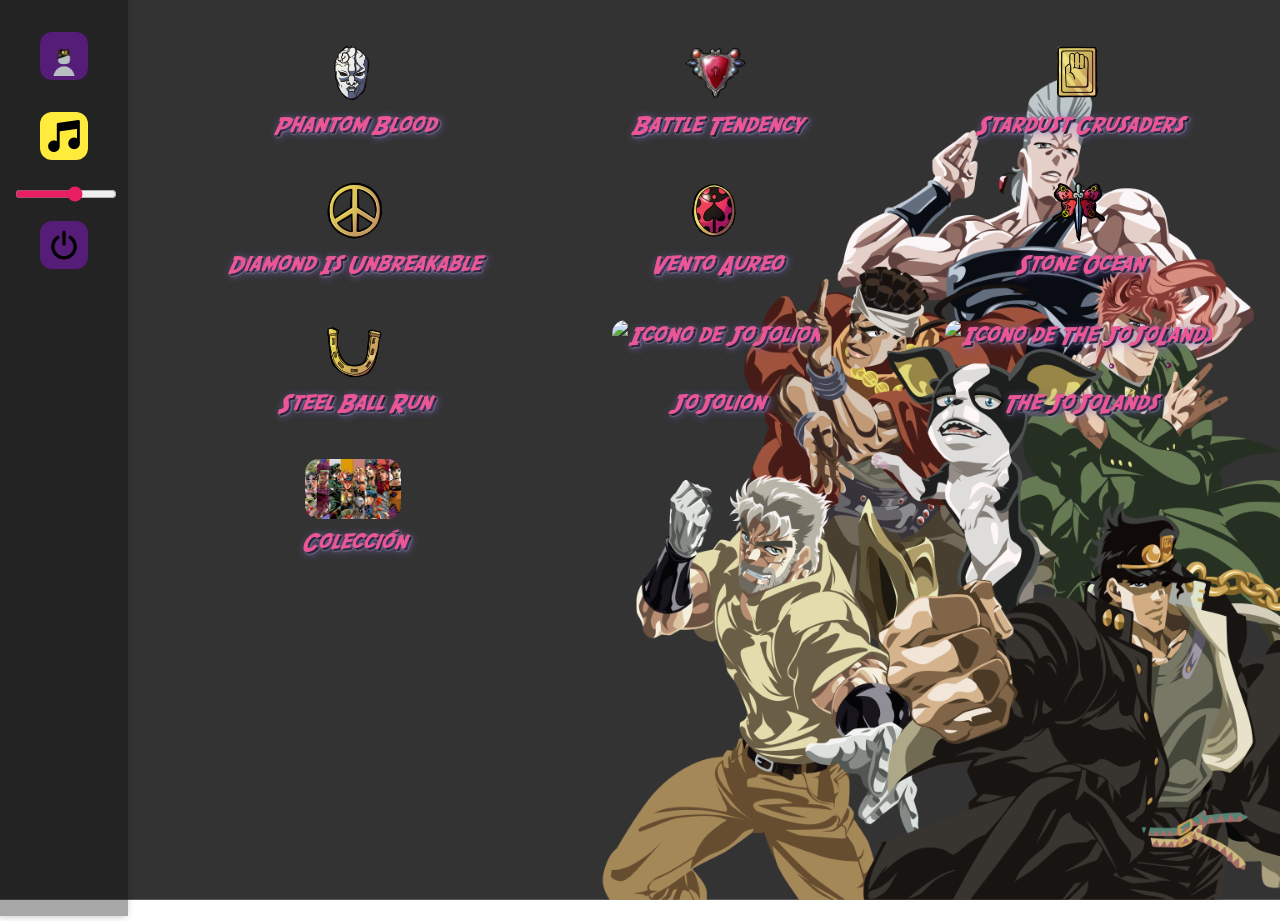
==== commit f1ec7219: "`Updated JoJo's Bizarre Adventure desktop application with new features and content`" ====
--- a/escritorio.html
+++ b/escritorio.html
@@ -10,62 +10,97 @@
     </head>
     <body>
         <!-- Skip link para accesibilidad -->
-        <a href="#main-content" class="skip-link">Saltar al contenido principal</a>
-        
+        <a href="#main-content" class="skip-link">Saltar al contenido
+            principal</a>
+
         <!-- Área principal del escritorio -->
         <div class="desktop" role="main" id="main-content">
             <!-- Iconos del escritorio -->
-            <nav class="desktop-icons" aria-label="Partes de JoJo's Bizarre Adventure">
-                <a href="partes.html?part=Phantom%20Blood" class="desktop-icon" id="icon-phantom-blood" role="button" tabindex="0">
-                    <img src="assets/imgs/phantomBlood.png" alt="Icono de Phantom Blood">
+            <nav class="desktop-icons"
+                aria-label="Partes de JoJo's Bizarre Adventure">
+                <!-- Icono de Colección Completa -->
+
+                <a href="partes.html?part=Phantom%20Blood" class="desktop-icon"
+                    id="icon-phantom-blood" role="button" tabindex="0">
+                    <img src="assets/imgs/phantomBlood.png"
+                        alt="Icono de Phantom Blood">
                     Phantom Blood
                 </a>
-                <a href="partes.html?part=Battle%20Tendency" class="desktop-icon" id="icon-battle-tendency" role="button" tabindex="0">
-                    <img src="assets/imgs/battleTendecy.png" alt="Icono de Battle Tendency">
+                <a href="partes.html?part=Battle%20Tendency"
+                    class="desktop-icon" id="icon-battle-tendency" role="button"
+                    tabindex="0">
+                    <img src="assets/imgs/battleTendecy.png"
+                        alt="Icono de Battle Tendency">
                     Battle Tendency
                 </a>
-                <a href="partes.html?part=Stardust%20Crusaders" class="desktop-icon" id="icon-stardust-crusaders" role="button" tabindex="0">
-                    <img src="assets/imgs/stardustCrusaders.png" alt="Icono de Stardust Crusaders">
+                <a href="partes.html?part=Stardust%20Crusaders"
+                    class="desktop-icon" id="icon-stardust-crusaders"
+                    role="button" tabindex="0">
+                    <img src="assets/imgs/stardustCrusaders.png"
+                        alt="Icono de Stardust Crusaders">
                     Stardust Crusaders
                 </a>
-                <a href="partes.html?part=Diamond%20is%20Unbreakable" class="desktop-icon" id="icon-diamond-is-unbreakable" role="button" tabindex="0">
-                    <img src="assets/imgs/crazyDiamond.png" alt="Icono de Diamond Is Unbreakable">
+                <a href="partes.html?part=Diamond%20is%20Unbreakable"
+                    class="desktop-icon" id="icon-diamond-is-unbreakable"
+                    role="button" tabindex="0">
+                    <img src="assets/imgs/crazyDiamond.png"
+                        alt="Icono de Diamond Is Unbreakable">
                     Diamond Is Unbreakable
                 </a>
-                <a href="partes.html?part=Vento%20Aureo" class="desktop-icon" id="icon-golden-wind" role="button" tabindex="0">
-                    <img src="assets/imgs/goldenWind.png" alt="Icono de Vento Aureo">
+                <a href="partes.html?part=Vento%20Aureo" class="desktop-icon"
+                    id="icon-golden-wind" role="button" tabindex="0">
+                    <img src="assets/imgs/goldenWind.png"
+                        alt="Icono de Vento Aureo">
                     Vento Aureo
                 </a>
-                <a href="partes.html?part=Stone%20Ocean" class="desktop-icon" id="icon-stone-ocean" role="button" tabindex="0">
-                    <img src="assets/imgs/stoneOcean.png" alt="Icono de Stone Ocean">
+                <a href="partes.html?part=Stone%20Ocean" class="desktop-icon"
+                    id="icon-stone-ocean" role="button" tabindex="0">
+                    <img src="assets/imgs/stoneOcean.png"
+                        alt="Icono de Stone Ocean">
                     Stone Ocean
                 </a>
-                <a href="partes.html?part=Steel%20Ball%20Run" class="desktop-icon" id="icon-steel-ball-run" role="button" tabindex="0">
-                    <img src="assets/imgs/steelBall.png" alt="Icono de Steel Ball Run">
+                <a href="partes.html?part=Steel%20Ball%20Run"
+                    class="desktop-icon" id="icon-steel-ball-run" role="button"
+                    tabindex="0">
+                    <img src="assets/imgs/steelBall.png"
+                        alt="Icono de Steel Ball Run">
                     Steel Ball Run
                 </a>
-                <a href="partes.html?part=JoJolion" class="desktop-icon" id="icon-jojolion" role="button" tabindex="0">
+                <a href="partes.html?part=JoJolion" class="desktop-icon"
+                    id="icon-jojolion" role="button" tabindex="0">
                     <img src="assets/imgs/jojolion.png" alt="Icono de JoJolion">
                     JoJolion
                 </a>
-                <a href="partes.html?part=The%20JoJoLands" class="desktop-icon" id="icon-the-jojolands" role="button" tabindex="0">
-                    <img src="assets/imgs/jojolands.png" alt="Icono de The JoJoLands">
+                <a href="partes.html?part=The%20JoJoLands" class="desktop-icon"
+                    id="icon-the-jojolands" role="button" tabindex="0">
+                    <img src="assets/imgs/jojolands.png"
+                        alt="Icono de The JoJoLands">
                     The JoJoLands
+                </a>
+                <a href="coleccion.html" class="desktop-icon"
+                    id="icon-coleccion" role="button" tabindex="0">
+                    <img src="assets/imgs/jojosBanner.jpg"
+                        alt="Icono de Colección Completa">
+                    Colección
                 </a>
             </nav>
 
             <!-- barra de tareas -->
             <nav class="taskbar" aria-label="Barra de tareas">
-                <button class="taskbar-icon" id="taskbarUser" aria-label="Usuario: haz clic para cerrar sesión">
+                <button class="taskbar-icon" id="taskbarUser"
+                    aria-label="Usuario: haz clic para cerrar sesión">
                     <img src="assets/imgs/UserIcon.png" alt="Icono de usuario">
-                    <div id="userLabel" class="user-label" aria-live="polite"></div>
+                    <div id="userLabel" class="user-label"
+                        aria-live="polite"></div>
                 </button>
 
-                <button class="taskbar-icon muted" id="taskbarMusic" aria-label="Control de música: haz clic para silenciar o activar">
+                <button class="taskbar-icon muted" id="taskbarMusic"
+                    aria-label="Control de música: haz clic para silenciar o activar">
                     <img src="assets/imgs/music.png" alt="Icono de música">
                 </button>
                 <div class="volume-container">
-                    <label for="volumeSlider" class="visually-hidden">Control de volumen</label>
+                    <label for="volumeSlider" class="visually-hidden">Control de
+                        volumen</label>
                     <input
                         type="range"
                         id="volumeSlider"
@@ -75,12 +110,13 @@
                         aria-label="Volumen de música">
                 </div>
 
-                <button class="taskbar-icon" id="taskbarPower" aria-label="Apagar: haz clic para cerrar la sesión">
+                <button class="taskbar-icon" id="taskbarPower"
+                    aria-label="Apagar: haz clic para cerrar la sesión">
                     <img src="assets/imgs/power.png" alt="Icono de apagar">
                 </button>
             </nav>
         </div>
-        
+
         <!-- Audio de fondo (iframe oculto para accesibilidad) -->
         <iframe
             id="youtube-audio"
--- a/css/escritorio.css
+++ b/css/escritorio.css
@@ -35,7 +35,7 @@
   width: 100%;
   height: 100%;
   overflow: hidden;
-  background: url("../assets/imgs/fondoEscGr.jpeg") center center/cover no-repeat;
+  background: url("../assets/imgs/fondoEscGr.jpg") center center/cover no-repeat;
   font-family: Fedora, Verdana, sans-serif;
 }
 
